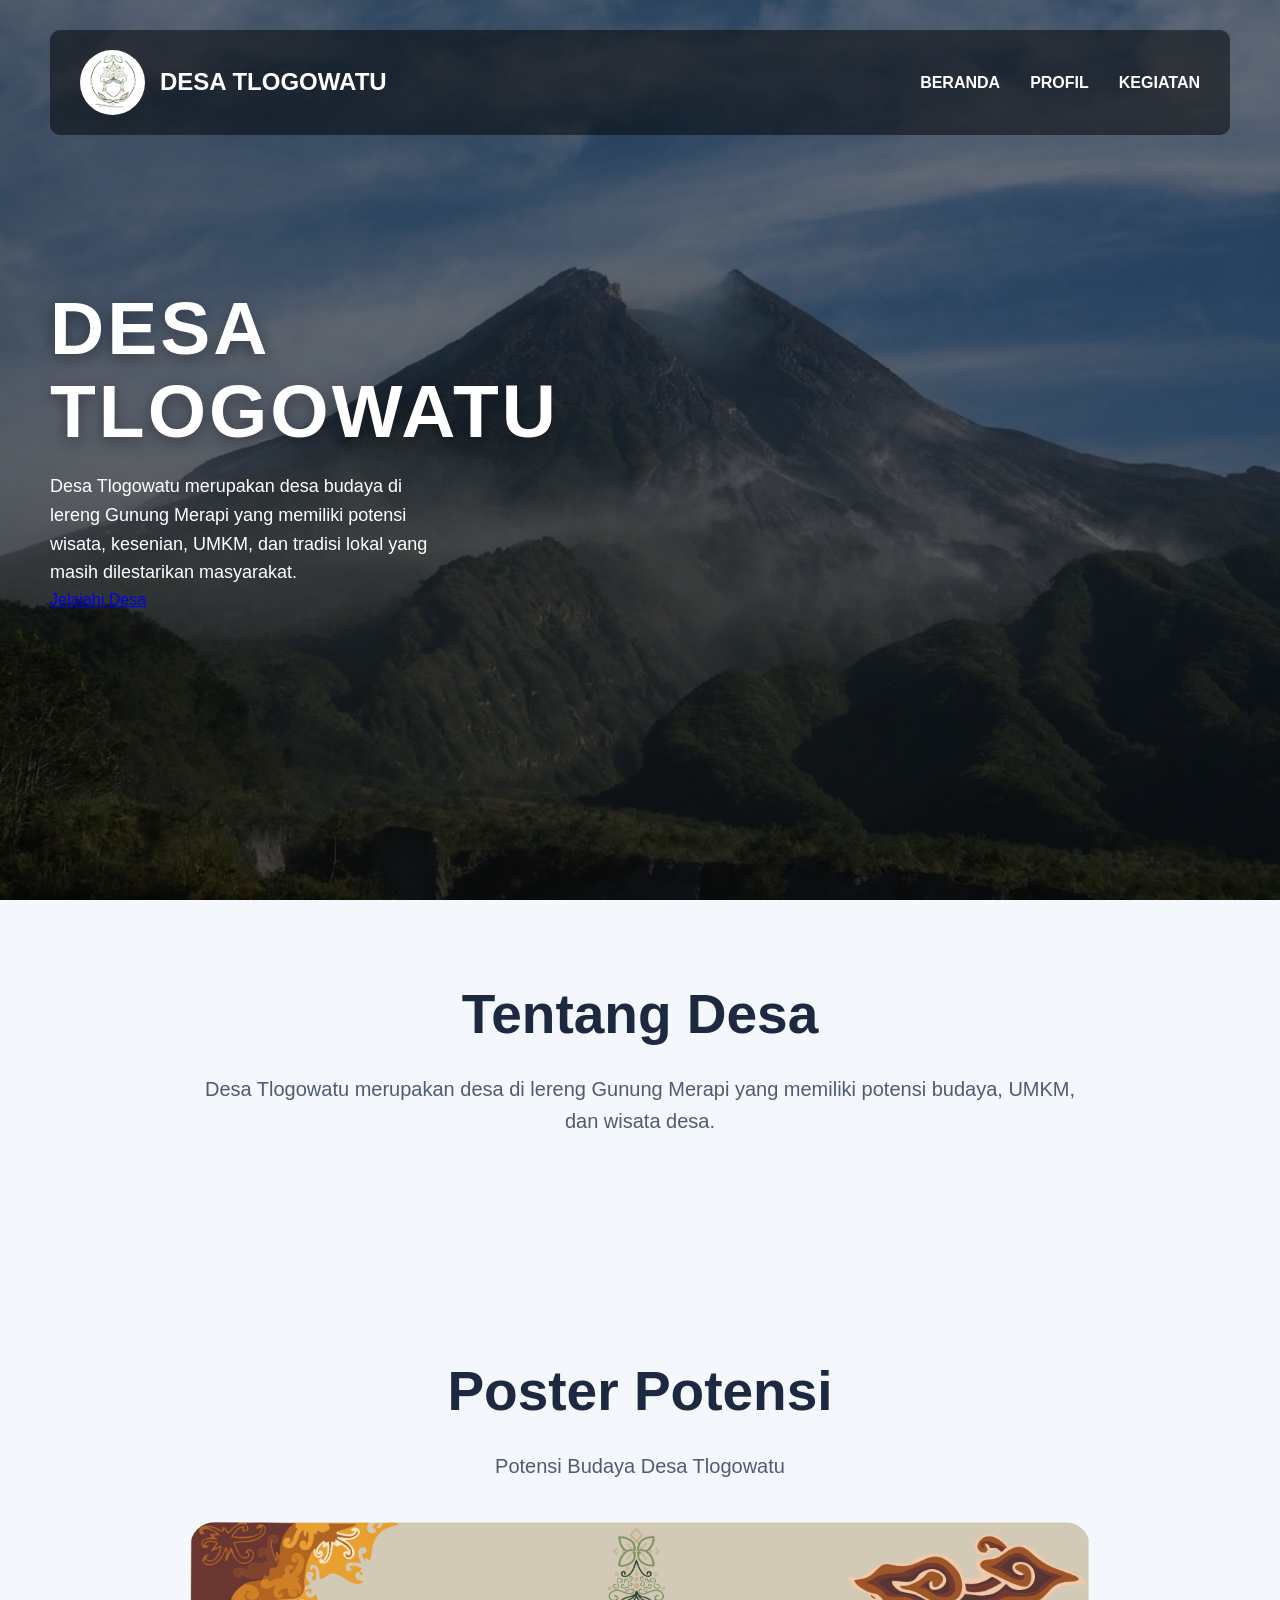
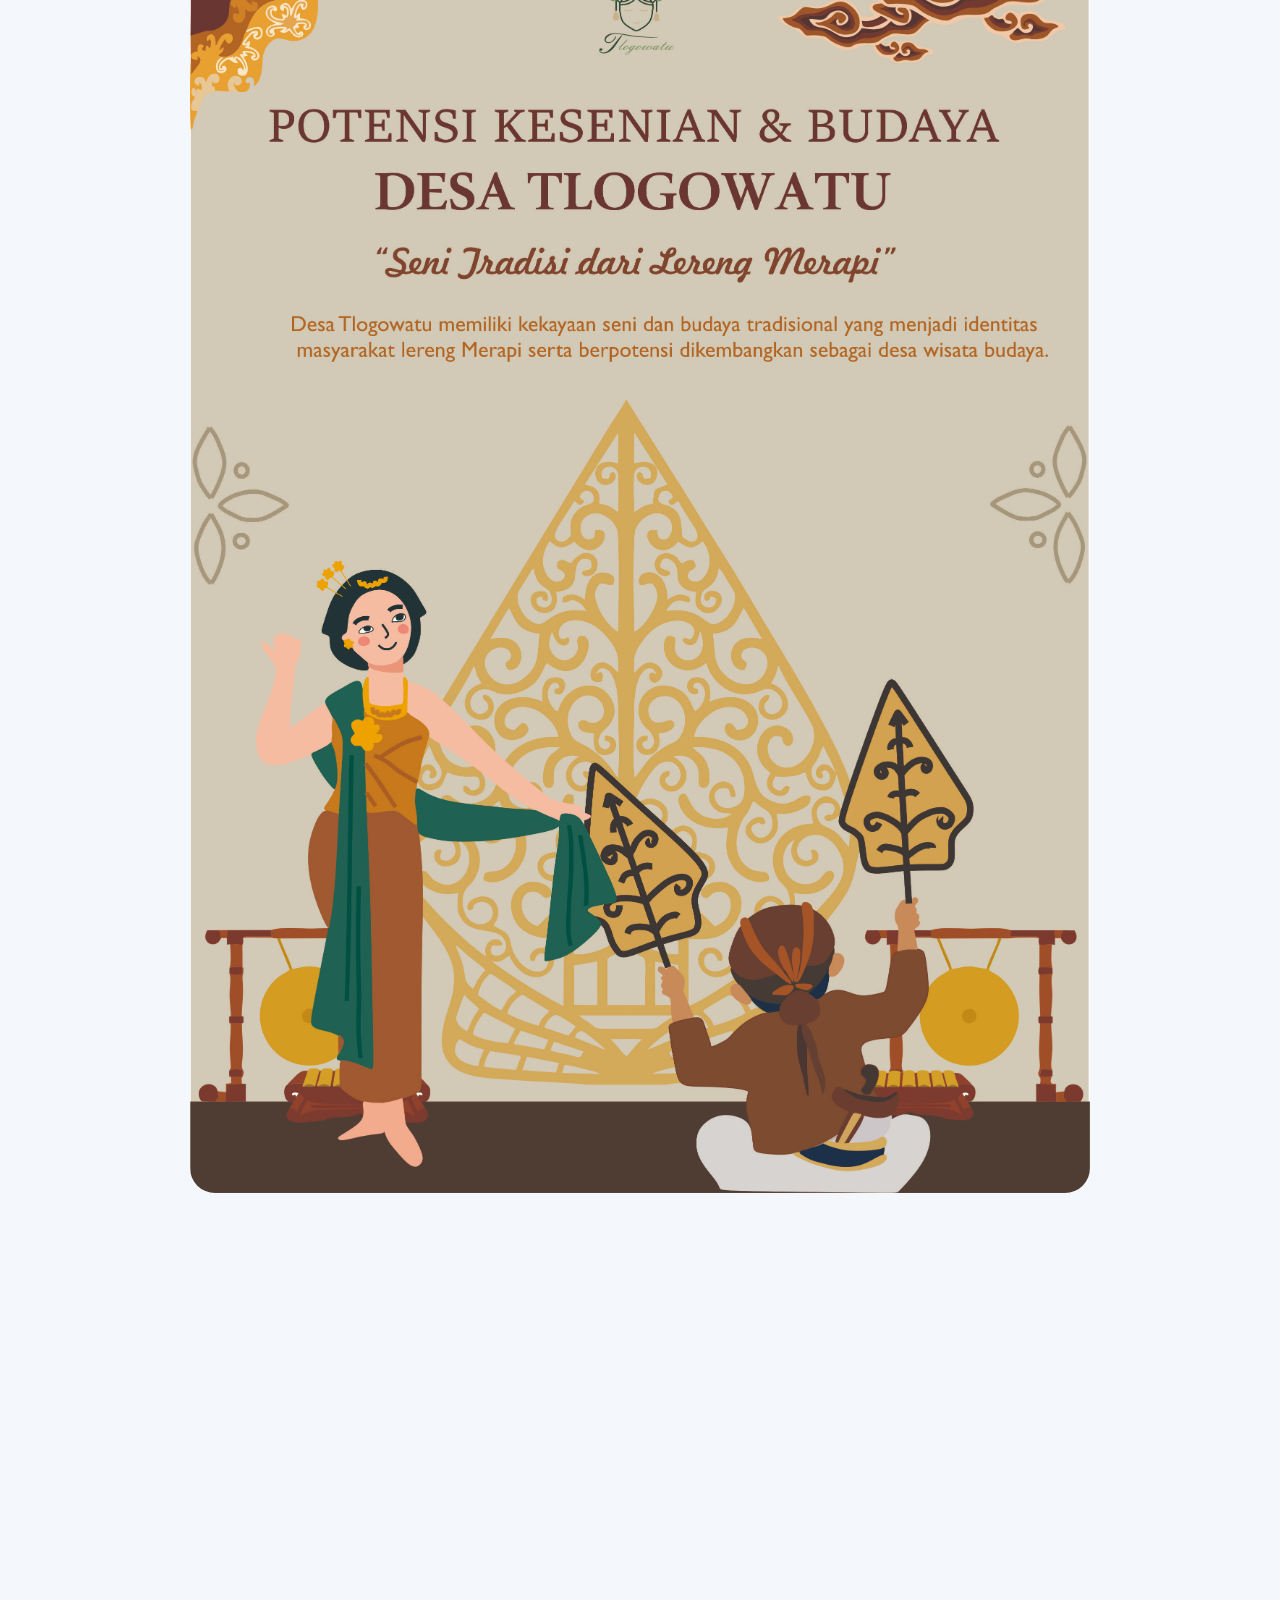
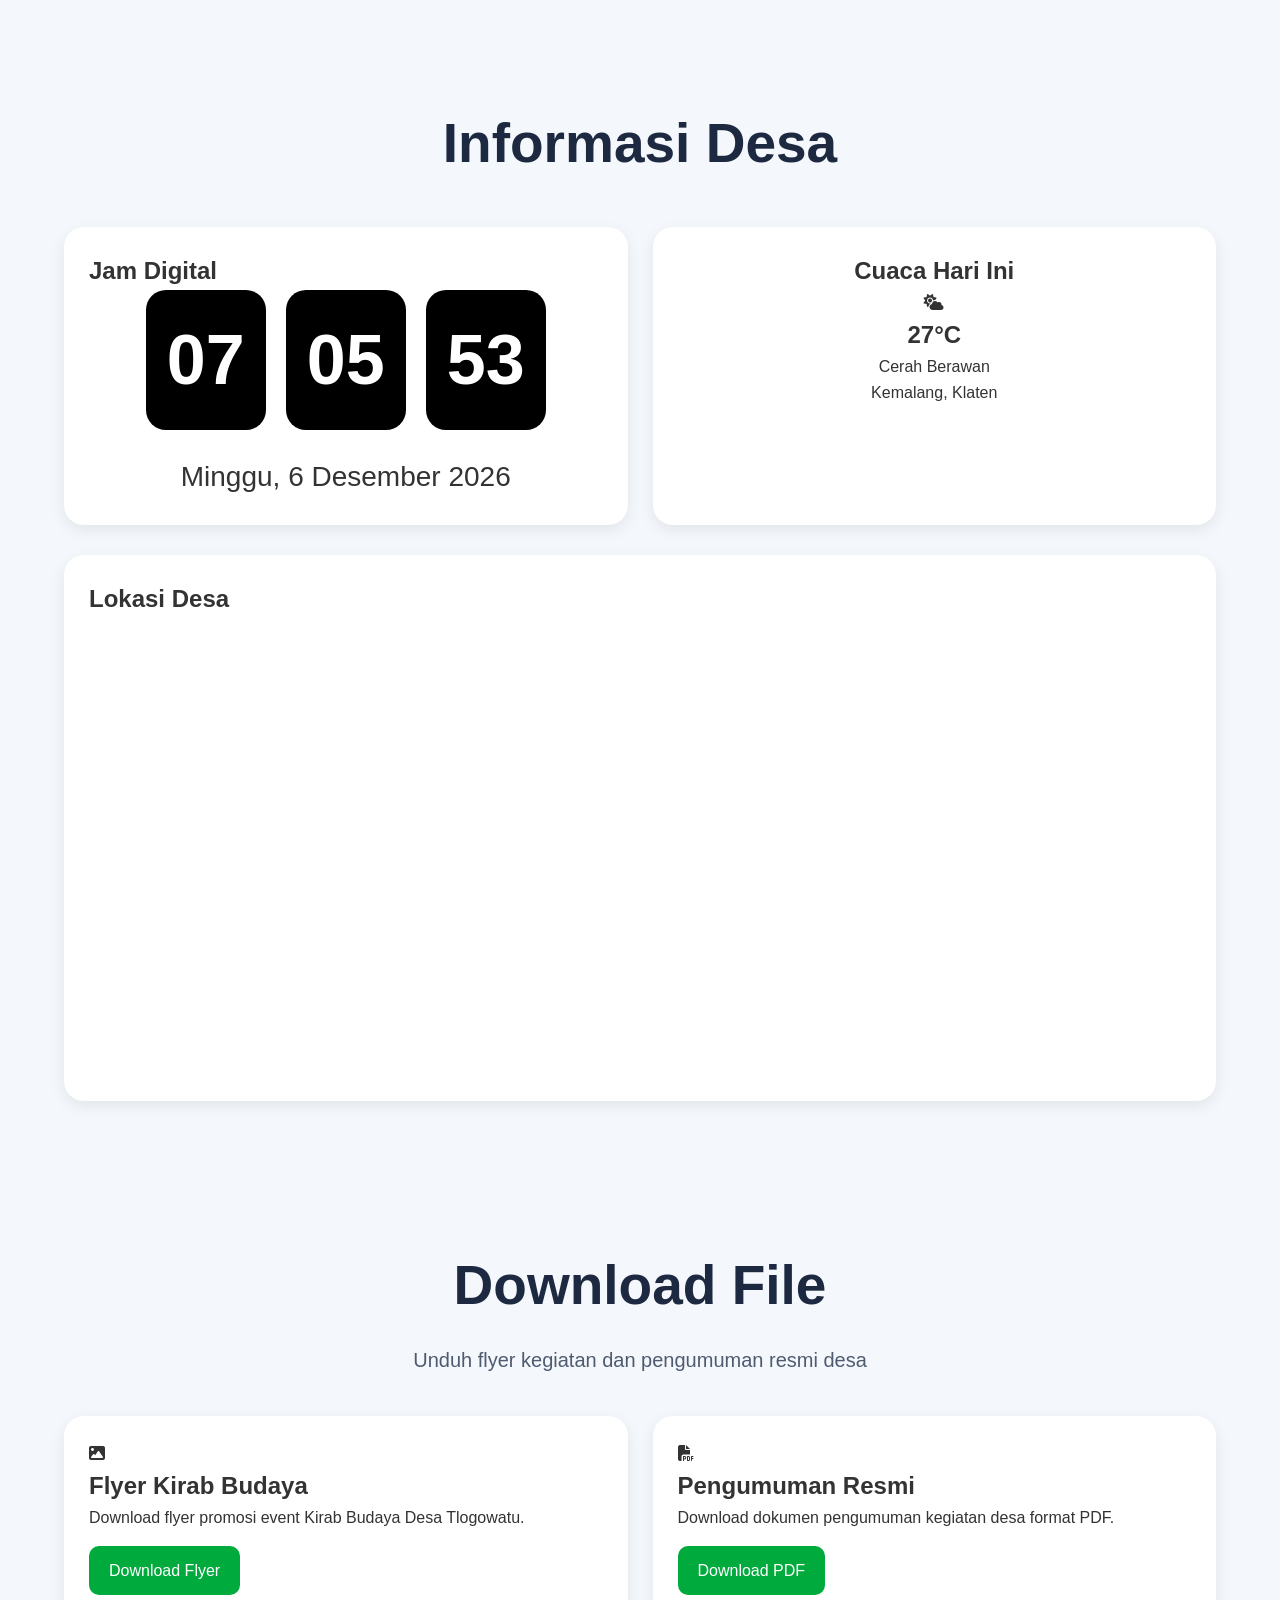
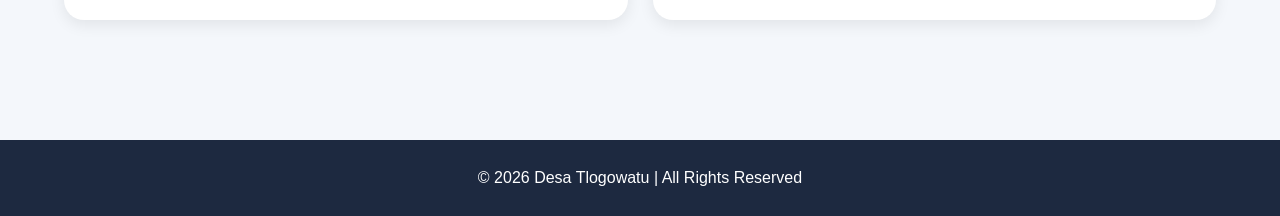
==== index.html @ f396b34c "Add files via upload" ====
<!DOCTYPE html>
<html lang="id">
<head>

    <meta charset="UTF-8">
    <meta name="viewport" content="width=device-width, initial-scale=1.0">

    <title>Desa Tlogowatu</title>

    <!-- CSS -->
    <link rel="stylesheet" href="style.css">

    <!-- ICON -->
    <link rel="stylesheet"
    href="https://cdnjs.cloudflare.com/ajax/libs/font-awesome/6.5.1/css/all.min.css">

</head>

<body>

<!-- ================= HERO SECTION ================= -->

<section class="hero-modern">

    <img src="gambar/banner.jpg" alt="Banner Desa">

    <div class="overlay"></div>

    <!-- NAVBAR -->

    <div class="hero-top">

        <div class="hero-logo">

            <img src="gambar/logo.png" alt="Logo Desa">

            <h2>DESA TLOGOWATU</h2>

        </div>

        <div class="hero-menu">

            <a href="index.html">BERANDA</a>

            <a href="profil.html">PROFIL</a>

            <a href="kegiatan.html">KEGIATAN</a>

        </div>

    </div>

    <!-- HERO CONTENT -->

    <div class="hero-content">

        <h1 class="hero-title">
            DESA <br>
            TLOGOWATU
        </h1>

        <div class="hero-desc">

            <p>
                Desa Tlogowatu merupakan desa budaya
                di lereng Gunung Merapi yang memiliki
                potensi wisata, kesenian, UMKM,
                dan tradisi lokal yang masih
                dilestarikan masyarakat.
            </p>

        </div>

        <a href="profil.html" class="hero-btn">
            Jelajahi Desa
        </a>

    </div>

</section>

<!-- ================= TENTANG DESA ================= -->

<section class="container">

    <h1 class="title">
        Tentang <span>Desa</span>
    </h1>

    <p class="subtitle">
        Desa Tlogowatu merupakan desa di lereng
        Gunung Merapi yang memiliki potensi budaya,
        UMKM, dan wisata desa.
    </p>

</section>

<!-- ================= POSTER ================= -->

<section class="poster-section">

    <h1 class="title">
        Poster <span>Potensi</span>
    </h1>

    <p class="subtitle">
        Potensi Budaya Desa Tlogowatu
    </p>

    <div class="poster-container">

        <img src="gambar/poster.jpg" alt="Poster Desa">

    </div>

</section>

<!-- ================= SEJARAH ================= -->

<section class="sejarah reveal">

    <div class="sejarah-text">

        <h1>Sejarah Desa Tlogowatu</h1>

        <p>
            Desa Tlogowatu yang terletak di Kecamatan Kemalang, Kabupaten Klaten,
            merupakan wilayah di lereng Gunung Merapi. Wilayah ini dikenal memiliki
            bentang alam khas lereng gunung berapi. Berdasarkan literatur sejarah wilayah Kemalang,
            desa-desa di lereng Merapi seperti Tlogowatu erat kaitannya dengan sejarah perkembangan
            permukiman di kawasan rawan bencana yang terus tumbuh hingga saat ini.
            Desa Tlogowatu juga berkembang sebagai salah satu pusat kebudayaan dan desa wisata
            berbasis kearifan lokal di Jawa Tengah.
        </p>

    </div>

</section>

<!-- ================= INFORMASI DESA ================= -->

<section class="info-desa">

    <h1 class="title">
        Informasi Desa
    </h1>

    <div class="info-top">

        <!-- JAM -->

        <div class="info-card">

            <h2>Jam Digital</h2>

            <div class="clock-container">

                <div class="clock-box">
                    <span id="jam">00</span>
                </div>

                <div class="clock-box">
                    <span id="menit">00</span>
                </div>

                <div class="clock-box">
                    <span id="detik">00</span>
                </div>

            </div>

            <div class="tanggal" id="tanggal"></div>

        </div>

        <!-- CUACA -->

        <div class="info-card cuaca-card">

            <h2>Cuaca Hari Ini</h2>

            <i class="fa-solid fa-cloud-sun"></i>

            <h1>27°C</h1>

            <p>Cerah Berawan</p>

            <span>Kemalang, Klaten</span>

        </div>

    </div>

    <!-- MAPS -->

    <div class="maps-card">

        <h2>Lokasi Desa</h2>

        <iframe
            src="https://maps.google.com/maps?q=Tlogowatu%20Kemalang%20Klaten&t=&z=13&ie=UTF8&iwloc=&output=embed"
            width="100%"
            height="450"
            style="border:0; border-radius:20px;"
            allowfullscreen=""
            loading="lazy">
        </iframe>

    </div>

</section>

<!-- ================= DOWNLOAD ================= -->

<section class="download-section">

    <h1 class="title">
        Download <span>File</span>
    </h1>

    <p class="subtitle">
        Unduh flyer kegiatan dan
        pengumuman resmi desa
    </p>

    <div class="download-grid">

        <!-- FLYER -->

        <div class="download-card">

            <i class="fa-solid fa-image"></i>

            <h2>Flyer Kirab Budaya</h2>

            <p>
                Download flyer promosi event
                Kirab Budaya Desa Tlogowatu.
            </p>

            <a href="gambar/flyer-kirab.jpg"
               download="Flyer-Kirab-Tlogowatu.jpg"
               class="btn"
               onclick="downloadFlyer()">

               Download Flyer

            </a>

        </div>

        <!-- PDF -->

        <div class="download-card">

            <i class="fa-solid fa-file-pdf"></i>

            <h2>Pengumuman Resmi</h2>

            <p>
                Download dokumen pengumuman
                kegiatan desa format PDF.
            </p>

            <a href="surat/pengumuman.pdf"
               download
               class="btn"
               onclick="downloadPDF()">

               Download PDF

            </a>

        </div>

    </div>

</section>

<!-- ================= FOOTER ================= -->

<footer>

    <p>
        © 2026 Desa Tlogowatu | All Rights Reserved
    </p>

</footer>

<!-- JAVASCRIPT -->

<script src="script.js"></script>

</body>
</html>
---- style.css ----
*{
    margin:0;
    padding:0;
    box-sizing:border-box;
}

body{
    font-family:Arial,sans-serif;
    background:#f4f7fb;
    color:#333;
    line-height:1.6;
}

/* ================= NAVBAR ================= */

nav{
    background:#fff;
    padding:18px 50px;
    display:flex;
    justify-content:space-between;
    align-items:center;
    box-shadow:0 2px 10px rgba(0,0,0,.08);
    position:sticky;
    top:0;
    z-index:1000;
}

nav ul{
    list-style:none;
    display:flex;
    gap:20px;
}

nav a{
    color:#1d2940;
    text-decoration:none;
    font-weight:bold;
    padding:12px 18px;
    border-radius:10px;
    transition:.3s;
}

nav a:hover,
.active{
    background:#dff5e4;
    color:green;
}

/* ================= HERO ================= */

.hero-modern{
    position:relative;
    width:100%;
    height:100vh;
    overflow:hidden;
}

.hero-modern img{
    width:100%;
    height:100%;
    object-fit:cover;
}

.overlay{
    position:absolute;
    inset:0;
    background:linear-gradient(rgba(0,0,0,.5),rgba(0,0,0,.6));
}

.hero-top{
    position:absolute;
    top:30px;
    left:50px;
    right:50px;
    display:flex;
    justify-content:space-between;
    align-items:center;
    background:rgba(0,0,0,.5);
    padding:20px 30px;
    border-radius:10px;
    z-index:10;
}

.hero-logo{
    display:flex;
    align-items:center;
    gap:15px;
}

.hero-logo img{
    width:65px;
    height:65px;
    border-radius:50%;
    background:#fff;
    padding:5px;
    object-fit:cover;
}

.hero-logo h2,
.hero-menu a,
.hero-content{
    color:#fff;
}

.hero-menu{
    display:flex;
    gap:30px;
}

.hero-menu a{
    text-decoration:none;
    font-weight:bold;
    transition:.3s;
}

.hero-menu a:hover{
    color:#00ff88;
}

.hero-content{
    position:absolute;
    top:50%;
    left:50px;
    transform:translateY(-50%);
    z-index:10;
}

.hero-content h1{
    font-size:75px;
    line-height:1.1;
    margin-bottom:20px;
    font-weight:900;
    letter-spacing:3px;
    text-transform:uppercase;
    color:#fff;
    text-shadow:0 5px 15px rgba(0,0,0,.35);
}

.hero-desc{
    display:flex;
    gap:40px;
    max-width:1000px;
}

.hero-desc p{
    width:400px;
    font-size:18px;
}

/* ================= LAYOUT ================= */

.container,
.profil-utama,
.data-section,
.download-section,
.info-desa{
    width:90%;
    margin:auto;
    padding:70px 0;
}

.title,
.profil-title{
    text-align:center;
    font-size:55px;
    color:#1d2940;
    margin-bottom:15px;
}

.subtitle,
.profil-desc{
    text-align:center;
    font-size:20px;
    color:#4f5b70;
    max-width:900px;
    margin:auto auto 40px;
}

/* ================= GRID ================= */

.cards,
.data-grid,
.download-grid,
.profil-list-horizontal,
.berita-grid,
.info-top{
    display:grid;
    gap:25px;
}

.cards{
    grid-template-columns:repeat(auto-fit,minmax(250px,1fr));
}

.data-grid{
    grid-template-columns:repeat(auto-fit,minmax(180px,1fr));
}

.download-grid{
    grid-template-columns:repeat(auto-fit,minmax(300px,1fr));
}

.profil-list-horizontal{
    grid-template-columns:repeat(3,1fr);
}

.berita-grid{
    grid-template-columns:repeat(auto-fit,minmax(320px,1fr));
    margin-top:40px;
}

.info-top{
    grid-template-columns:1fr 1fr;
    margin-top:40px;
}

/* ================= CARD ================= */

.card,
.card-hover,
.profil-item,
.download-card,
.data-card,
.berita-card,
.info-card,
.maps-card{
    background:#fff;
    border-radius:20px;
    box-shadow:0 5px 15px rgba(0,0,0,.08);
    transition:.3s;
}

.card,
.card-hover,
.download-card,
.data-card,
.info-card,
.maps-card{
    padding:25px;
}

.profil-item{
    padding:18px;
    display:flex;
    align-items:center; 
    gap:15px;
}

.card:hover,
.card-hover:hover,
.profil-item:hover,
.download-card:hover,
.data-card:hover,
.berita-card:hover{
    transform:translateY(-5px);
}

/* ================= ICON ================= */

.icon-box,
.profil-item i{
    width:55px;
    height:55px;
    border-radius:50%;
    display:flex;
    justify-content:center;
    align-items:center;
}

.icon-box{
    font-size:28px;
    margin-bottom:20px;
}

.green{ background:#ddf8e5; color:#00aa3c; }
.blue{ background:#dfe9ff; color:#2f6df5; }
.pink{ background:#ffe0f1; color:#ff2ca0; }
.orange{ background:#fff0dd; color:orange; }

.profil-item i{
    background:#e9fff1;
    color:#00aa3c;
    font-size:22px;
}

/* ================= BUTTON ================= */

.btn{
    display:inline-block;
    background:#00aa3c;
    color:#fff;
    padding:12px 20px;
    border-radius:10px;
    text-decoration:none;
    margin-top:15px;
}

.btn:hover{
    background:#008a31;
}

/* ================= DATA ================= */

.data-container{
    background:#fff;
    border-radius:18px;
    overflow:hidden;
    box-shadow:0 4px 12px rgba(0,0,0,.08);
    margin-top:25px;
}

.data-title{
    background:#00aa3c;
    color:#fff;
    padding:16px;
    text-align:center;
    font-size:22px;
    font-weight:bold;
}

.data-card{
    text-align:center;
}

.laki{ background:#eef4ff; }
.perempuan{ background:#fff0f7; }
.total{ background:#edf9ef; }

/* ================= BERITA ================= */

.berita-card{
    overflow:hidden;
    position:relative;
}

.berita-card img{
    width:100%;
    height:240px;
    object-fit:cover;
}

.berita-content{
    padding:25px;
}

.berita-content span{
    display:inline-block;
    background:#e9fff1;
    color:#00aa3c;
    padding:8px 15px;
    border-radius:30px;
    font-size:14px;
    font-weight:bold;
    margin-bottom:18px;
}

.berita-content h2{
    font-size:24px;
    color:#1d2940;
}

/* ================= JAM ================= */

.clock-container{
    display:flex;
    justify-content:center;
    gap:20px;
}

.clock-box{
    width:120px;
    height:140px;
    background:#000;
    border-radius:20px;
    display:flex;
    justify-content:center;
    align-items:center;
}

.clock-box span{
    color:#fff;
    font-size:70px;
    font-weight:bold;
}

.tanggal{
    text-align:center;
    margin-top:25px;
    font-size:28px;
}

/* ================= CUACA ================= */

.cuaca-card{
    text-align:center;
}

/* ================= MAPS ================= */

.maps-card{
    margin-top:30px;
}

/* ================= FOOTER ================= */

footer{
    background:#1d2940;
    color:#fff;
    text-align:center;
    padding:25px;
    margin-top:50px;
}

/* ================= SEJARAH ================= */

.sejarah{
    width:90%;
    margin:auto;
    padding:100px 0;
    display:flex;
    justify-content:center;
    align-items:center;
    opacity:0;
    transform:translateY(80px);
    transition:all 1s ease;
}

.sejarah.active{
    opacity:1;
    transform:translateY(0);
}

.sejarah-text{
    max-width:900px;
    text-align:center;
}

/* ================= POSTER ================= */

.poster-section{
    width:90%;
    margin:auto;
    padding:100px 0 70px;
    text-align:center;
}

.poster-container{
    margin-top:40px;
    display:flex;
    justify-content:center;
}

.gallery-title{
    text-align:center;
    font-size:32px;
    font-weight:bold;
    margin-top:40px;
    margin-bottom:20px;
    color:#1d2940;

    white-space:nowrap;   /* INI KUNCI BIAR 1 BARIS */
}

/* ================= POSTER FIX TOTAL ================= */

.poster-container img{
    width:100%;
    max-width:900px;
    height:auto;           /* PENTING: biar tidak kepotong */
    object-fit:contain;    /* bukan cover */
    border-radius:25px;
}

/* ================= GALLERY FIX ================= */

.gallery-wrapper{
    width:100%;
    display:flex;
    justify-content:center;
    padding:50px 0;
}

.gallery-grid{
    display:grid;
    grid-template-columns:repeat(2, minmax(0, 1fr));
    gap:20px;
    width:90%;
    max-width:900px;
}

/* poster di dalam gallery */
.gallery-grid .poster{
    grid-column:1 / -1;
    width:100%;
    height:auto;        /* FIX UTAMA */
    object-fit:contain; /* FIX UTAMA */
    border-radius:15px;
}

/* semua gambar */
.gallery-grid img{
    width:100%;
    height:auto;        /* JANGAN FIX HEIGHT */
    object-fit:contain; /* biar full gambar kelihatan */
    border-radius:15px;
    display:block;
}

/* hover */
.gallery-grid img:hover{
    transform:scale(1.03);
    transition:0.3s;
}

/* ================= RESPONSIVE ================= */

@media(max-width:768px){

    .gallery-grid{
        grid-template-columns:1fr;
    }

    .gallery-grid img{
        height:200px;
    }

    .hero-content h1,
    .title{
        font-size:40px;
    }
}
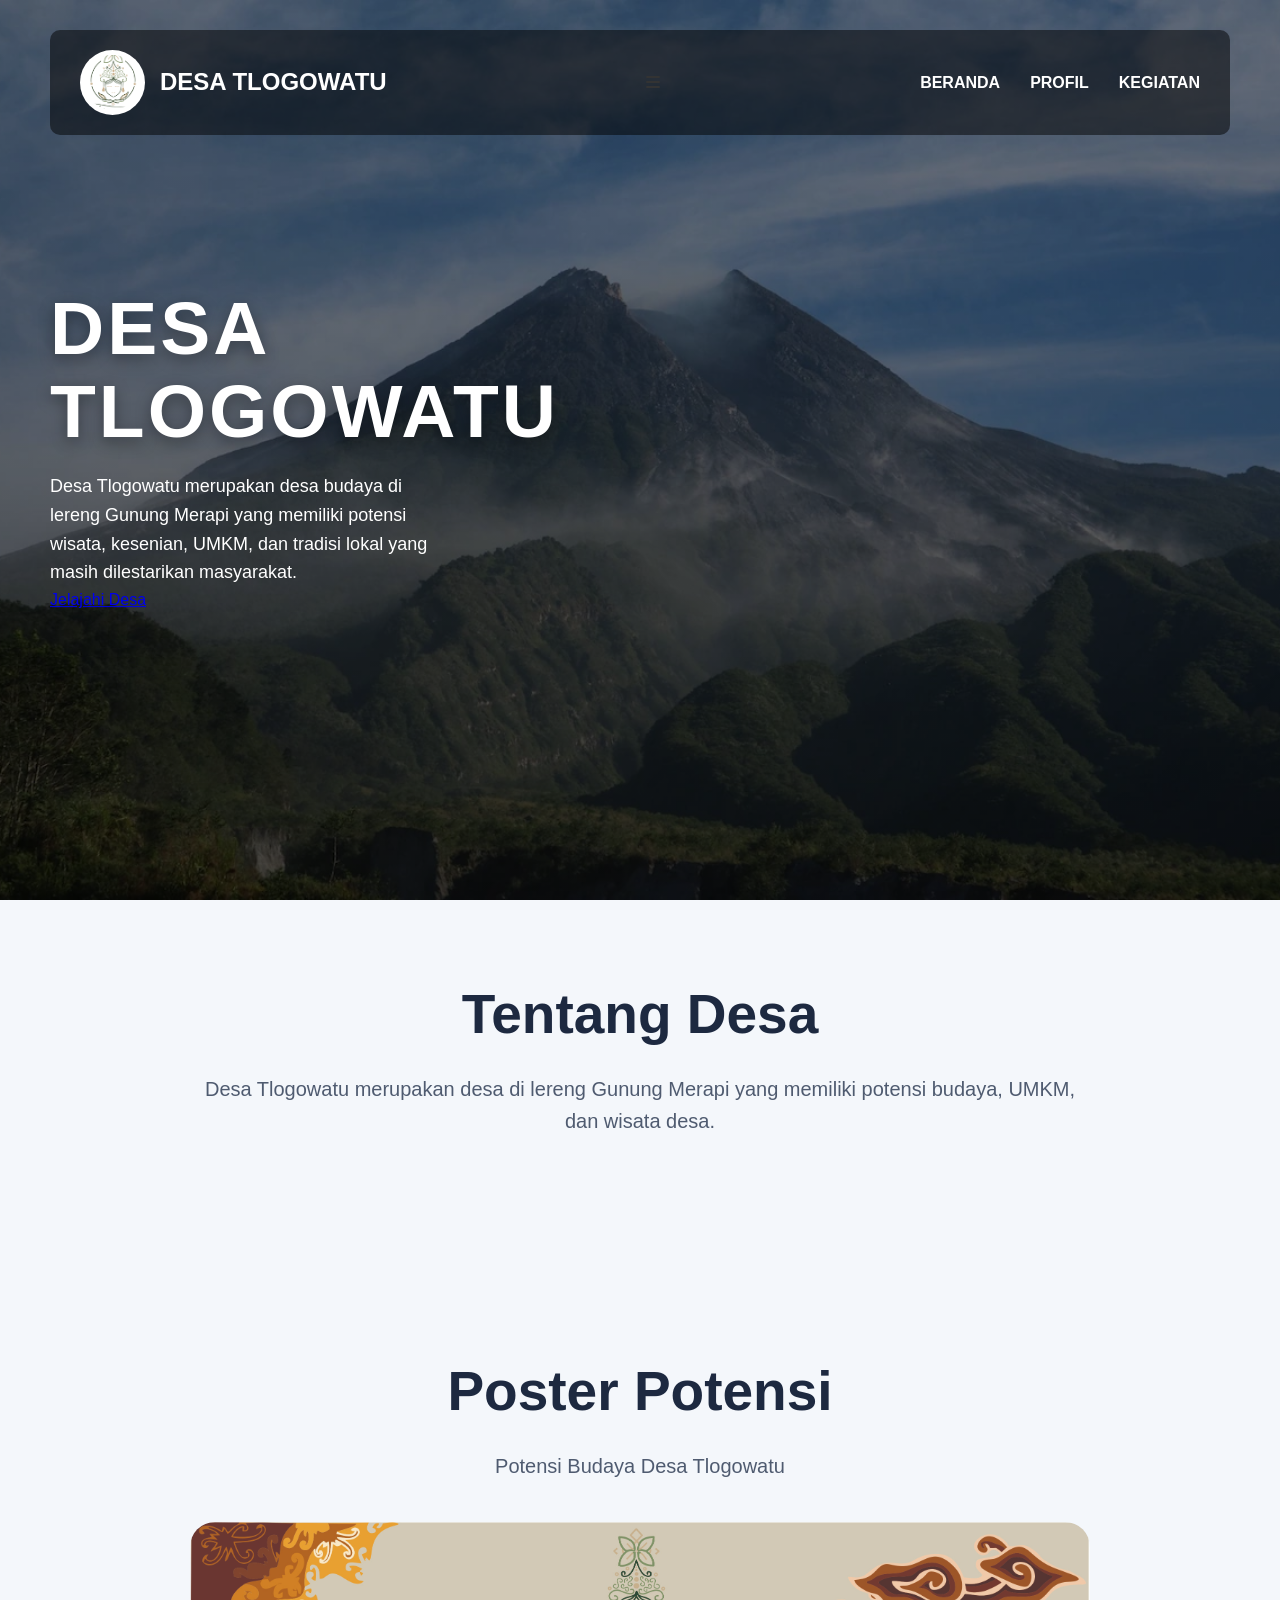
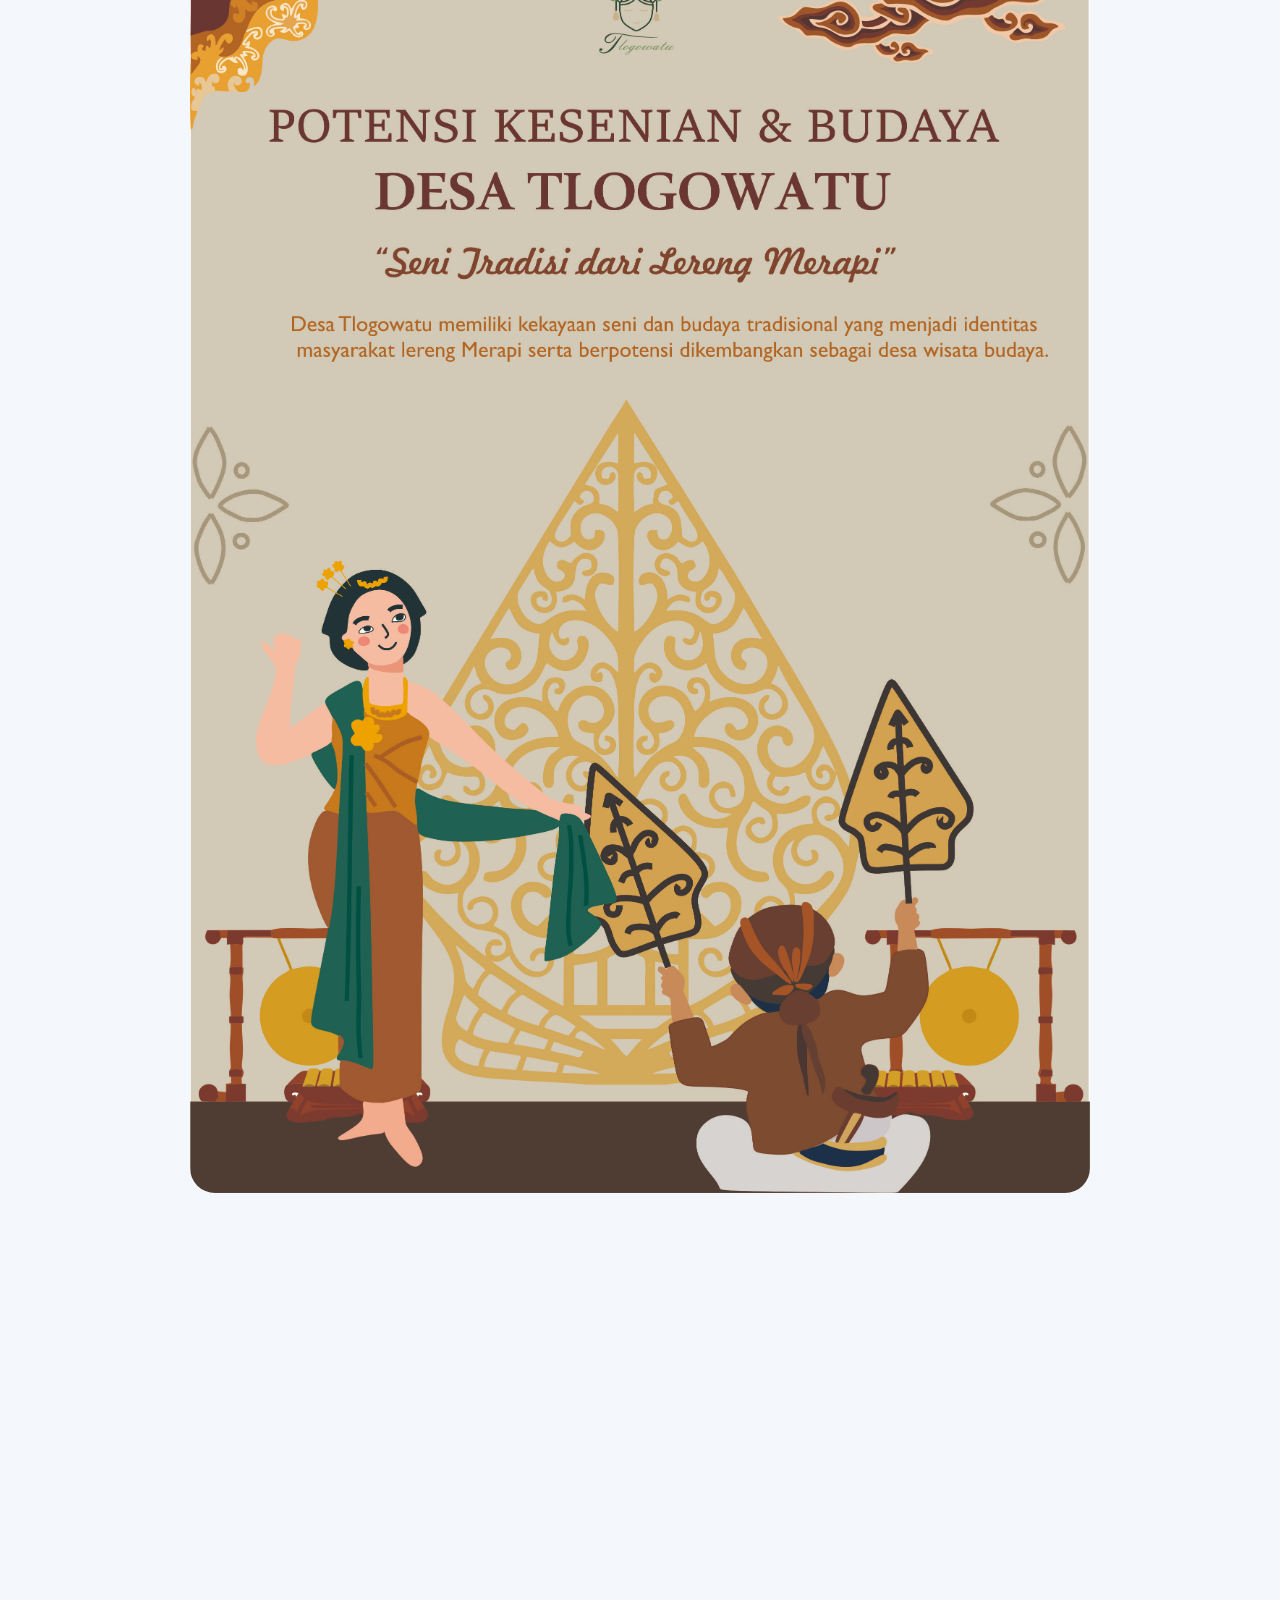
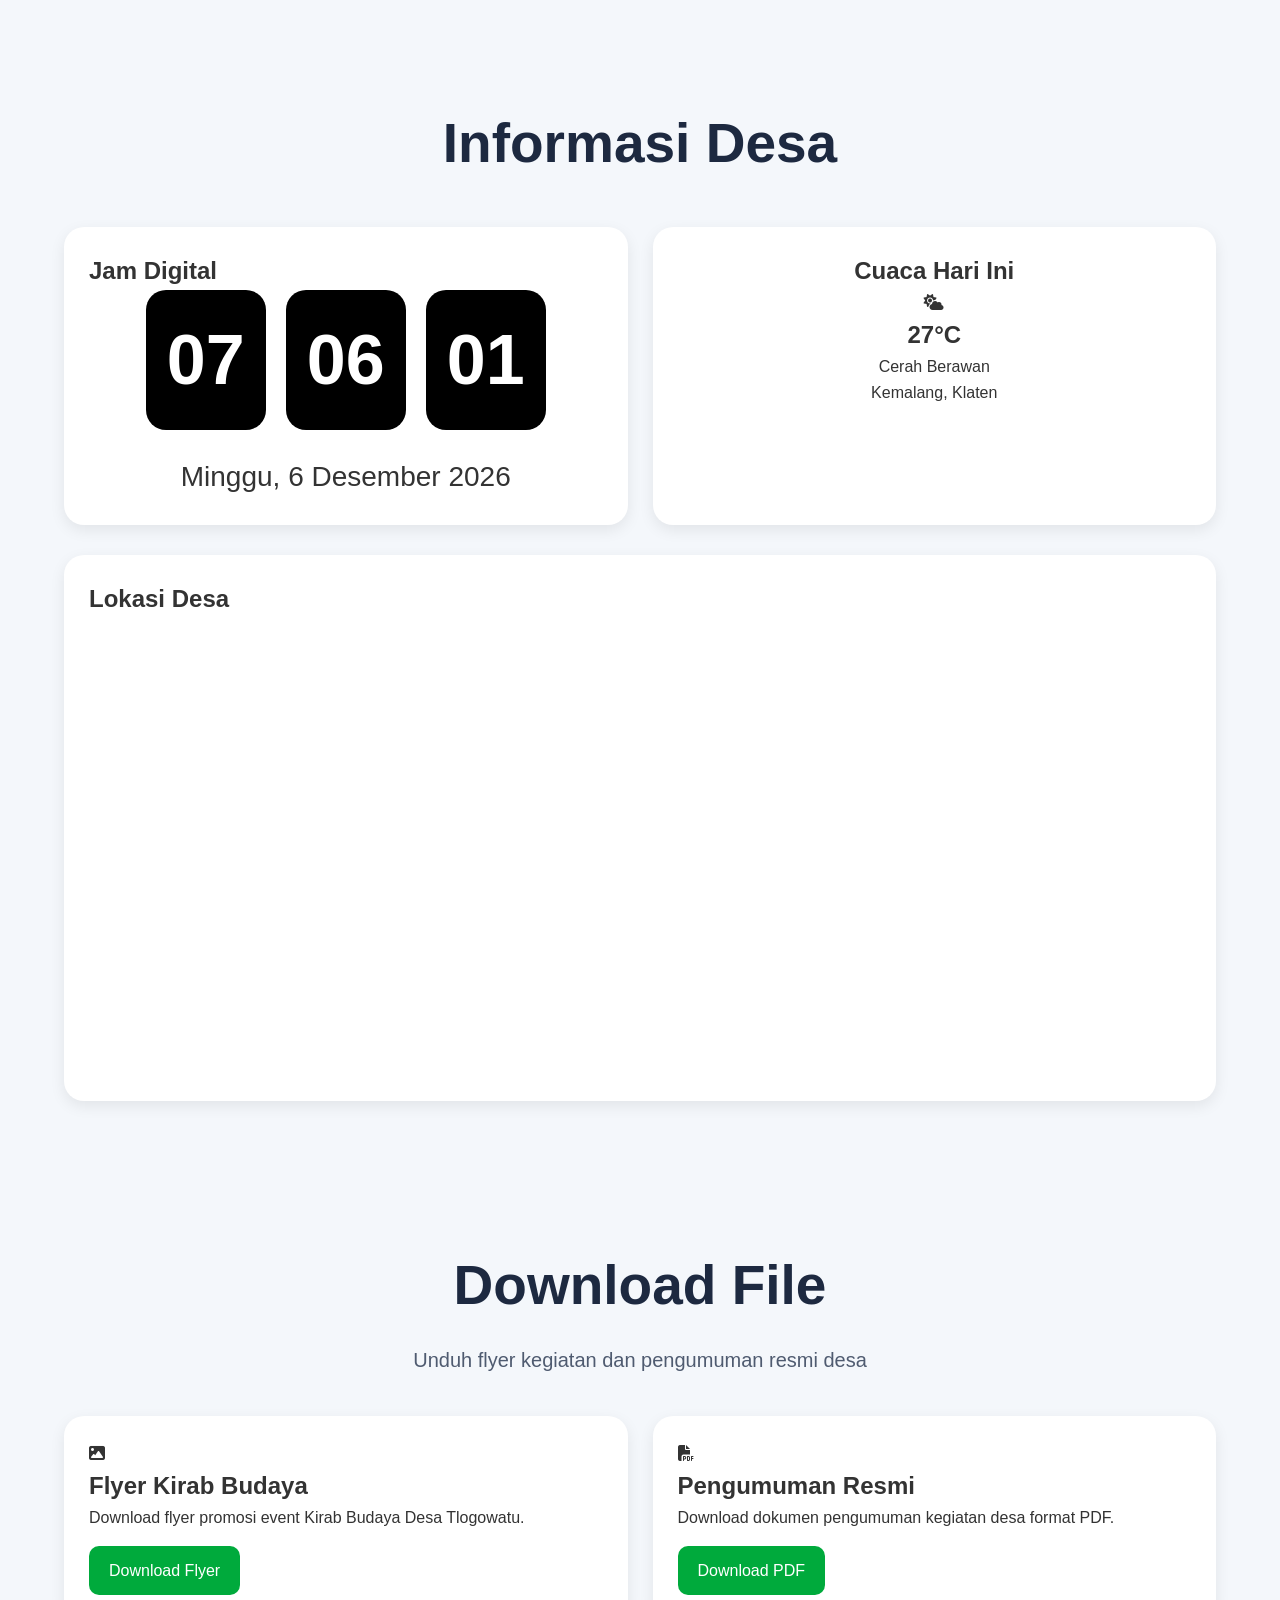
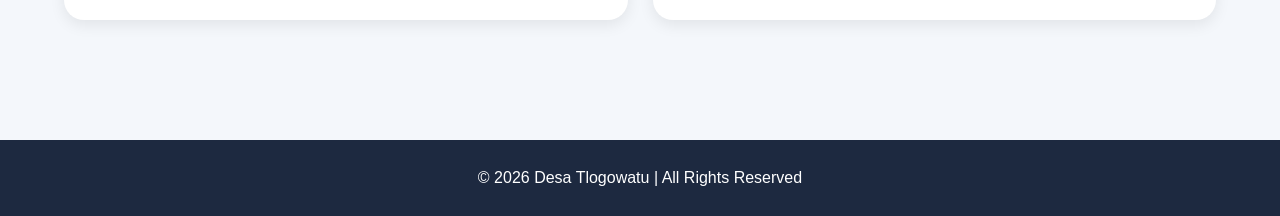
==== commit 7a3e231e: "Update index.html" ====
--- a/index.html
+++ b/index.html
@@ -28,28 +28,27 @@
 
     <!-- NAVBAR -->
 
-    <div class="hero-top">
-
-        <div class="hero-logo">
-
-            <img src="gambar/logo.png" alt="Logo Desa">
-
-            <h2>DESA TLOGOWATU</h2>
-
-        </div>
-
-        <div class="hero-menu">
-
-            <a href="index.html">BERANDA</a>
-
-            <a href="profil.html">PROFIL</a>
-
-            <a href="kegiatan.html">KEGIATAN</a>
-
-        </div>
-
-    </div>
-
+   <div class="hero-top">
+
+    <div class="hero-logo">
+        <img src="gambar/logo.png" alt="Logo Desa">
+        <h2>DESA TLOGOWATU</h2>
+    </div>
+
+    <!-- HAMBURGER BUTTON -->
+    <div class="hamburger" onclick="toggleMenu()">
+        <i class="fa-solid fa-bars"></i>
+    </div>
+
+    <!-- MENU -->
+    <div class="hero-menu" id="menu">
+        <a href="index.html">BERANDA</a>
+        <a href="profil.html">PROFIL</a>
+        <a href="kegiatan.html">KEGIATAN</a>
+    </div>
+
+</div>
+    
     <!-- HERO CONTENT -->
 
     <div class="hero-content">
@@ -292,4 +291,4 @@
 <script src="script.js"></script>
 
 </body>
-</html>+</html>
--- a/style.css
+++ b/style.css
@@ -458,20 +458,20 @@
     margin-bottom:20px;
     color:#1d2940;
 
-    white-space:nowrap;   /* INI KUNCI BIAR 1 BARIS */
-}
-
-/* ================= POSTER FIX TOTAL ================= */
+    white-space:nowrap;
+}
+
+/* ================= POSTER ================= */
 
 .poster-container img{
     width:100%;
     max-width:900px;
-    height:auto;           /* PENTING: biar tidak kepotong */
-    object-fit:contain;    /* bukan cover */
+    height:auto;
+    object-fit:contain;
     border-radius:25px;
 }
 
-/* ================= GALLERY FIX ================= */
+/* ================= GALLERY ================= */
 
 .gallery-wrapper{
     width:100%;
@@ -492,15 +492,15 @@
 .gallery-grid .poster{
     grid-column:1 / -1;
     width:100%;
-    height:auto;        /* FIX UTAMA */
-    object-fit:contain; /* FIX UTAMA */
+    height:auto;
+    object-fit:contain;
     border-radius:15px;
 }
 
 /* semua gambar */
 .gallery-grid img{
     width:100%;
-    height:auto;        /* JANGAN FIX HEIGHT */
+    height:auto;
     object-fit:contain; /* biar full gambar kelihatan */
     border-radius:15px;
     display:block;
@@ -528,4 +528,4 @@
     .title{
         font-size:40px;
     }
-}+}
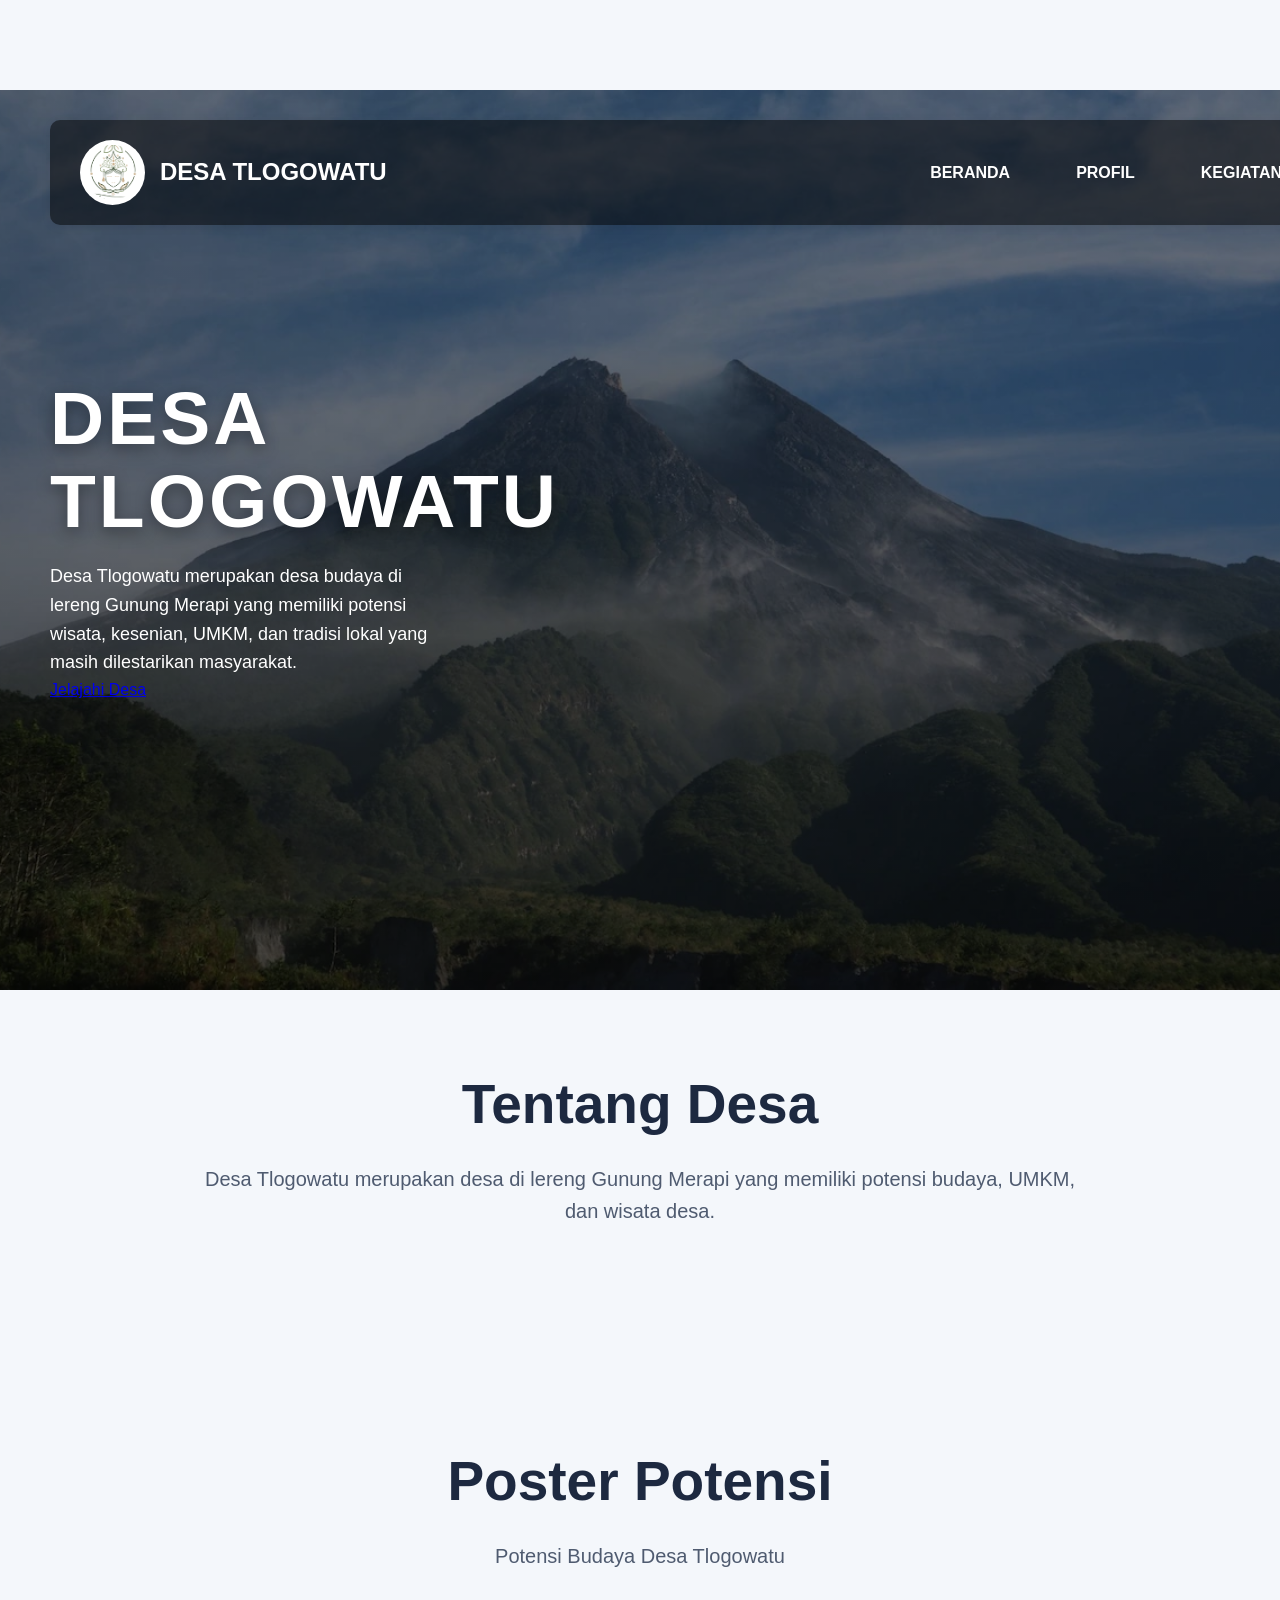
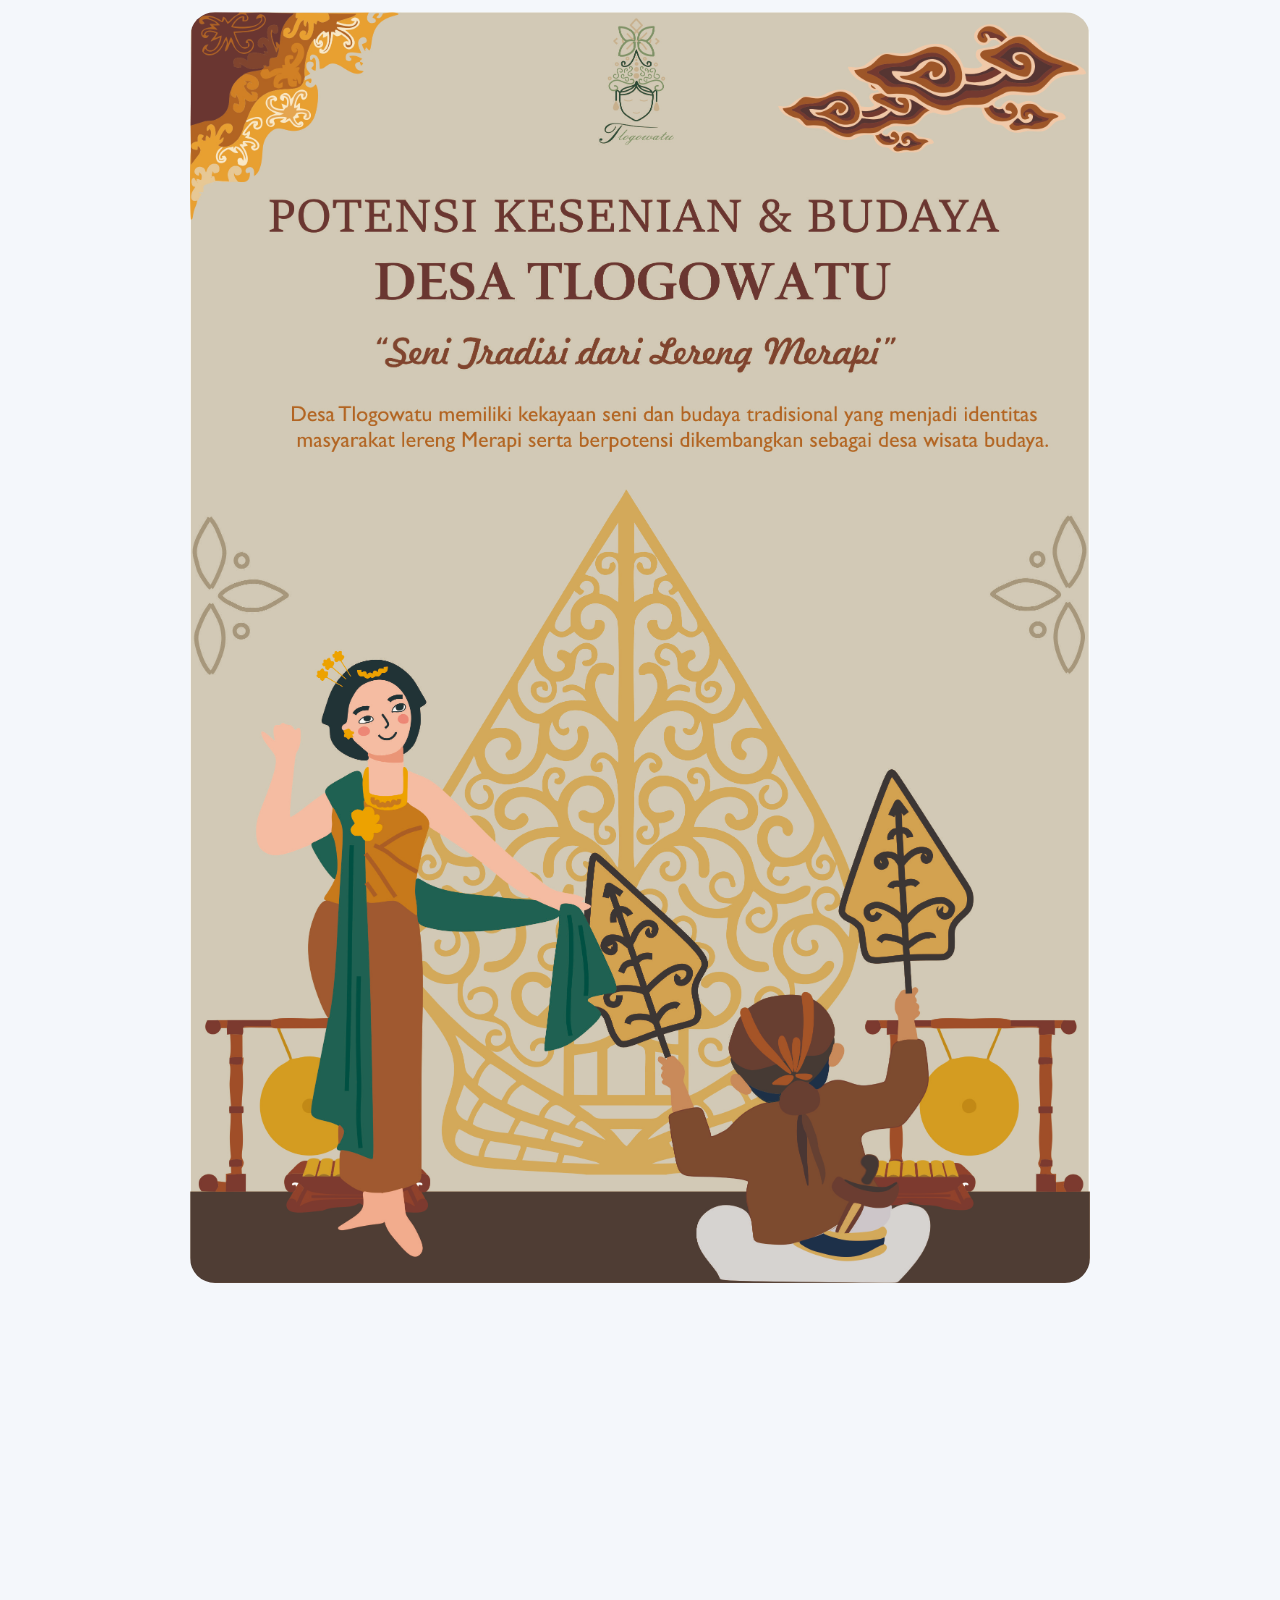
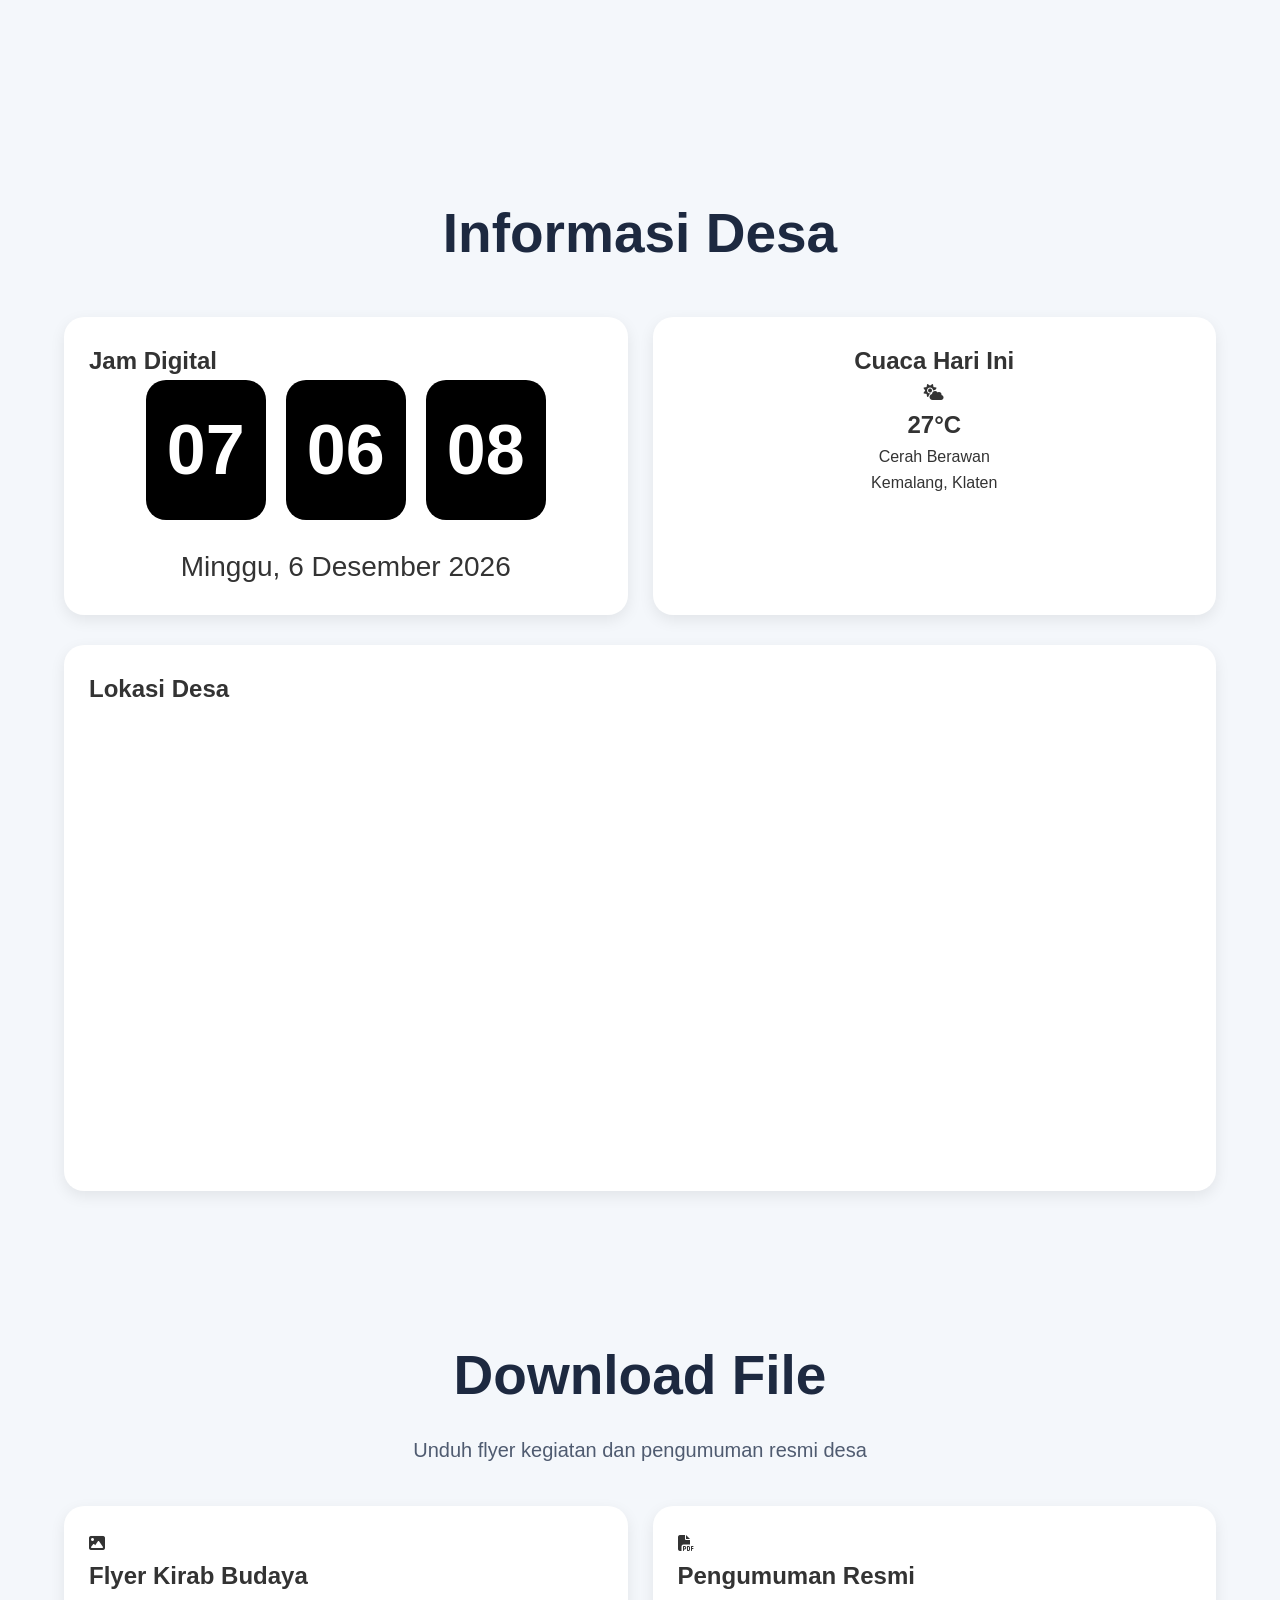
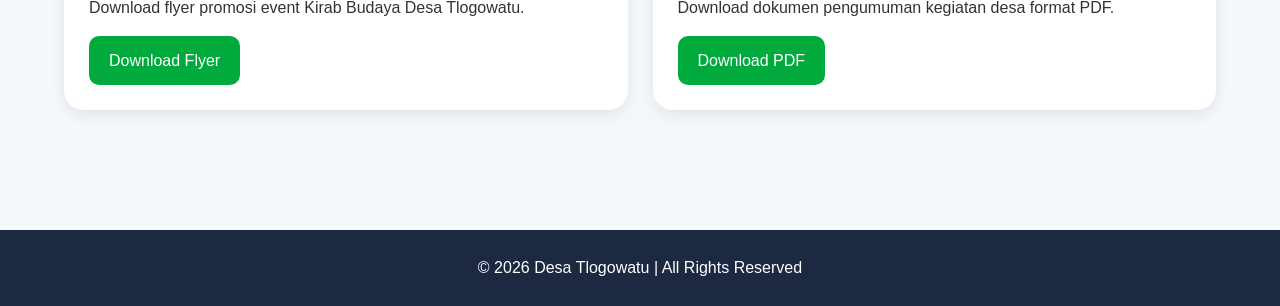
==== commit e2f6113f: "Update index.html" ====
--- a/index.html
+++ b/index.html
@@ -28,7 +28,7 @@
 
     <!-- NAVBAR -->
 
-   <div class="hero-top">
+   <nav class="hero-top">
 
     <div class="hero-logo">
         <img src="gambar/logo.png" alt="Logo Desa">
@@ -47,7 +47,7 @@
         <a href="kegiatan.html">KEGIATAN</a>
     </div>
 
-</div>
+</nav>
     
     <!-- HERO CONTENT -->
 
--- a/style.css
+++ b/style.css
@@ -9,6 +9,9 @@
     background:#f4f7fb;
     color:#333;
     line-height:1.6;
+
+    /* INI YANG BIKIN ISI HALAMAN TURUN */
+    padding-top:90px;
 }
 
 /* ================= NAVBAR ================= */
@@ -20,8 +23,13 @@
     justify-content:space-between;
     align-items:center;
     box-shadow:0 2px 10px rgba(0,0,0,.08);
-    position:sticky;
+
+    /* NAVBAR TETAP NEMPEL ATAS */
+    position:fixed;
     top:0;
+    left:0;
+    width:100%;
+
     z-index:1000;
 }
 
@@ -72,9 +80,11 @@
     top:30px;
     left:50px;
     right:50px;
+
     display:flex;
     justify-content:space-between;
     align-items:center;
+
     background:rgba(0,0,0,.5);
     padding:20px 30px;
     border-radius:10px;
@@ -242,7 +252,7 @@
 .profil-item{
     padding:18px;
     display:flex;
-    align-items:center; 
+    align-items:center;
     gap:15px;
 }
 
@@ -457,7 +467,6 @@
     margin-top:40px;
     margin-bottom:20px;
     color:#1d2940;
-
     white-space:nowrap;
 }
 
@@ -501,7 +510,7 @@
 .gallery-grid img{
     width:100%;
     height:auto;
-    object-fit:contain; /* biar full gambar kelihatan */
+    object-fit:contain;
     border-radius:15px;
     display:block;
 }
@@ -514,18 +523,57 @@
 
 /* ================= RESPONSIVE ================= */
 
+/* HAMBURGER */
+.hamburger{
+    display:none;
+    font-size:28px;
+    color:white;
+    cursor:pointer;
+}
+
+/* MOBILE */
 @media(max-width:768px){
 
-    .gallery-grid{
-        grid-template-columns:1fr;
-    }
-
-    .gallery-grid img{
-        height:200px;
-    }
-
-    .hero-content h1,
-    .title{
-        font-size:40px;
-    }
-}
+    .hero-top{
+        flex-wrap:wrap;
+        padding:15px 20px;
+        left:20px;
+        right:20px;
+    }
+
+    .hero-content{
+        left:20px;
+    }
+
+    .hero-content h1{
+        font-size:45px;
+    }
+
+    .hero-desc{
+        flex-direction:column;
+        gap:20px;
+    }
+
+    .hero-desc p{
+        width:100%;
+    }
+
+    .hamburger{
+        display:block;
+    }
+
+    .hero-menu{
+        display:none;
+        width:100%;
+        flex-direction:column;
+        gap:15px;
+        margin-top:15px;
+        background:rgba(0,0,0,.8);
+        padding:15px;
+        border-radius:10px;
+    }
+
+    .hero-menu.active{
+        display:flex;
+    }
+}
